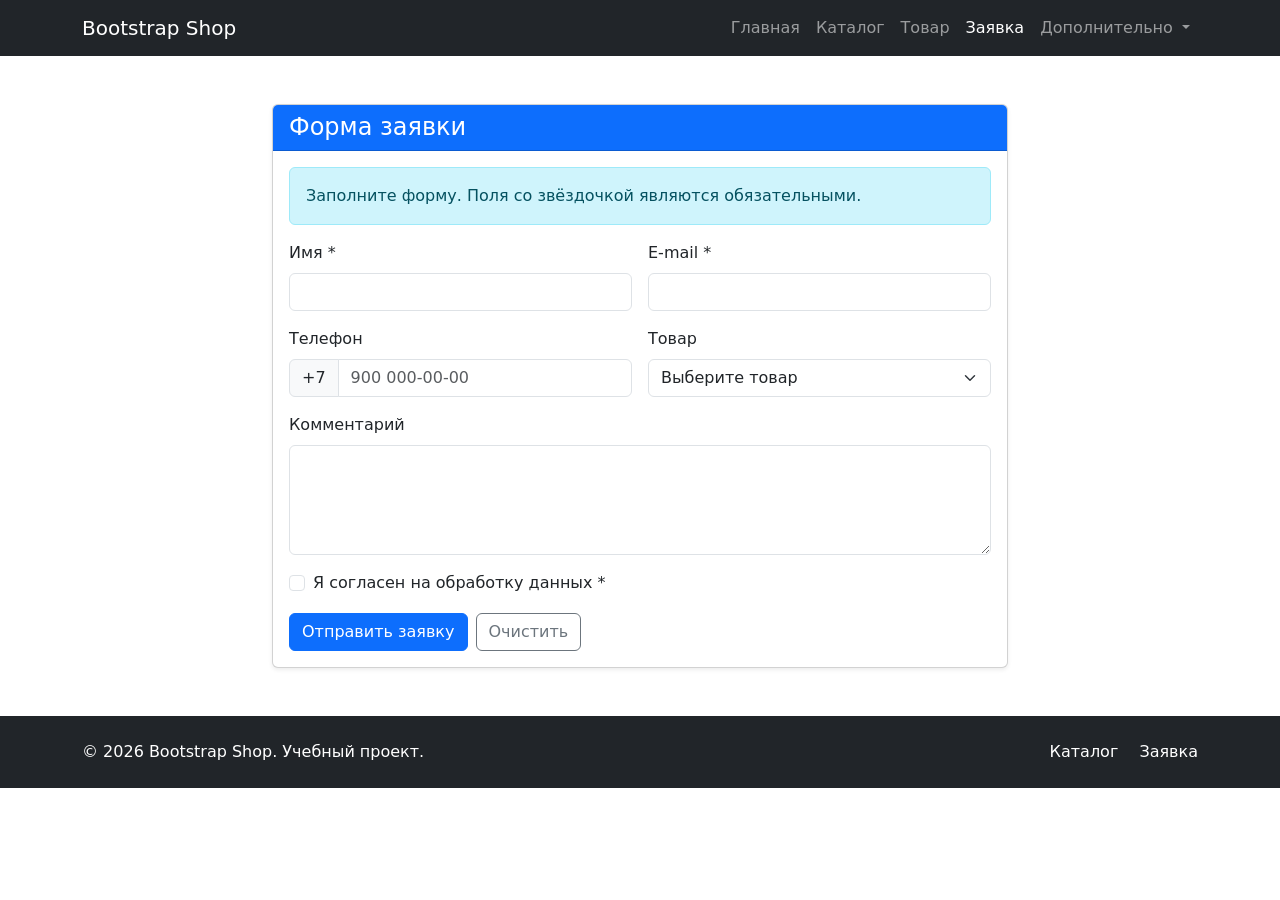
==== order.html @ c386ab7d "feat: add Bootstrap components pages" ====
<!DOCTYPE html>
<html lang="ru">
<head>
  <meta charset="UTF-8">
  <meta name="viewport" content="width=device-width, initial-scale=1.0">
  <title>Заявка — Bootstrap Shop</title>
  <link
    href="https://cdn.jsdelivr.net/npm/bootstrap@5.3.8/dist/css/bootstrap.min.css"
    rel="stylesheet"
  >
  <link rel="stylesheet" href="css/custom.css">
</head>
<body>
  <!-- Navbar: сворачивается на мобильных -->
  <nav class="navbar navbar-expand-lg navbar-dark bg-dark">
    <div class="container">
      <a class="navbar-brand" href="index.html">Bootstrap Shop</a>
      <button
        class="navbar-toggler"
        type="button"
        data-bs-toggle="collapse"
        data-bs-target="#mainNavbar"
        aria-controls="mainNavbar"
        aria-expanded="false"
        aria-label="Переключить навигацию"
      >
        <span class="navbar-toggler-icon"></span>
      </button>
      <div class="collapse navbar-collapse" id="mainNavbar">
        <ul class="navbar-nav ms-auto">
          <li class="nav-item">
            <a class="nav-link" href="index.html">Главная</a>
          </li>
          <li class="nav-item">
            <a class="nav-link" href="catalog.html">Каталог</a>
          </li>
          <li class="nav-item">
            <a class="nav-link" href="product.html">Товар</a>
          </li>
          <li class="nav-item">
            <a class="nav-link active" aria-current="page" href="order.html">Заявка</a>
          </li>
          <!-- Выпадающее меню -->
          <li class="nav-item dropdown">
            <a
              class="nav-link dropdown-toggle"
              href="#"
              role="button"
              data-bs-toggle="dropdown"
              aria-expanded="false"
            >
              Дополнительно
            </a>
            <ul class="dropdown-menu dropdown-menu-end">
              <li><a class="dropdown-item" href="catalog.html">Все товары</a></li>
              <li><a class="dropdown-item" href="order.html">Оформить заявку</a></li>
              <li><a class="dropdown-item" href="index.html#popular">Популярное</a></li>
            </ul>
          </li>
        </ul>
      </div>
    </div>
  </nav>

  <main class="container my-5">
    <div class="row justify-content-center">
      <div class="col-12 col-lg-8">
        <!-- Карточка как контейнер формы -->
        <div class="card shadow-sm">
          <div class="card-header bg-primary text-white">
            <h1 class="h4 mb-0">Форма заявки</h1>
          </div>
          <div class="card-body">
            <div class="alert alert-info" role="alert">
              Заполните форму. Поля со звёздочкой являются обязательными.
            </div>
            <form action="#" method="post">
              <!-- Сетка полей: 2 колонки с md -->
              <div class="row g-3">
                <div class="col-12 col-md-6">
                  <label for="order-name" class="form-label">Имя *</label>
                  <input id="order-name" name="name" type="text" class="form-control" required>
                </div>
                <div class="col-12 col-md-6">
                  <label for="order-email" class="form-label">E-mail *</label>
                  <input id="order-email" name="email" type="email" class="form-control" required>
                </div>
                <div class="col-12 col-md-6">
                  <label for="order-phone" class="form-label">Телефон</label>
                  <!-- Поле с префиксом -->
                  <div class="input-group">
                    <span class="input-group-text">+7</span>
                    <input id="order-phone" name="phone" type="tel" class="form-control" placeholder="900 000-00-00">
                  </div>
                </div>
                <div class="col-12 col-md-6">
                  <label for="order-product" class="form-label">Товар</label>
                  <select id="order-product" name="product" class="form-select">
                    <option value="" selected>Выберите товар</option>
                    <option value="product-1">Товар 1</option>
                    <option value="product-2">Товар 2</option>
                    <option value="product-3">Товар 3</option>
                  </select>
                </div>
                <div class="col-12">
                  <label for="order-comment" class="form-label">Комментарий</label>
                  <textarea id="order-comment" name="comment" class="form-control" rows="4"></textarea>
                </div>
                <div class="col-12">
                  <div class="form-check">
                    <input id="order-agree" name="agree" class="form-check-input" type="checkbox" required>
                    <label class="form-check-label" for="order-agree">Я согласен на обработку данных *</label>
                  </div>
                </div>
                <div class="col-12 d-flex gap-2">
                  <button class="btn btn-primary" type="submit">Отправить заявку</button>
                  <button class="btn btn-outline-secondary" type="reset">Очистить</button>
                </div>
              </div>
            </form>
          </div>
        </div>
      </div>
    </div>
  </main>

  <footer class="bg-dark text-white py-4 mt-5">
    <div class="container">
      <div class="row align-items-center g-3">
        <div class="col-12 col-md-6">
          <p class="mb-0">&copy; 2026 Bootstrap Shop. Учебный проект.</p>
        </div>
        <div class="col-12 col-md-6 text-md-end">
          <a class="text-white text-decoration-none me-3" href="catalog.html">Каталог</a>
          <a class="text-white text-decoration-none" href="order.html">Заявка</a>
        </div>
      </div>
    </div>
  </footer>

  <script src="https://cdn.jsdelivr.net/npm/bootstrap@5.3.8/dist/js/bootstrap.bundle.min.js"></script>
</body>
</html>
---- css/custom.css ----
/* Минимальные доработки поверх Bootstrap */

/* Подвал не прилипает к контенту */
body {
  min-height: 100vh;
}

/* Временный блок вместо картинки */
.placeholder-box {
  min-height: 240px;
}

/* Блок вместо фото товара */
.placeholder-image {
  min-height: 320px;
}

/* Фото в карточке: одна высота, без искажений */
.card-img-top {
  height: 180px;
  object-fit: cover;
}
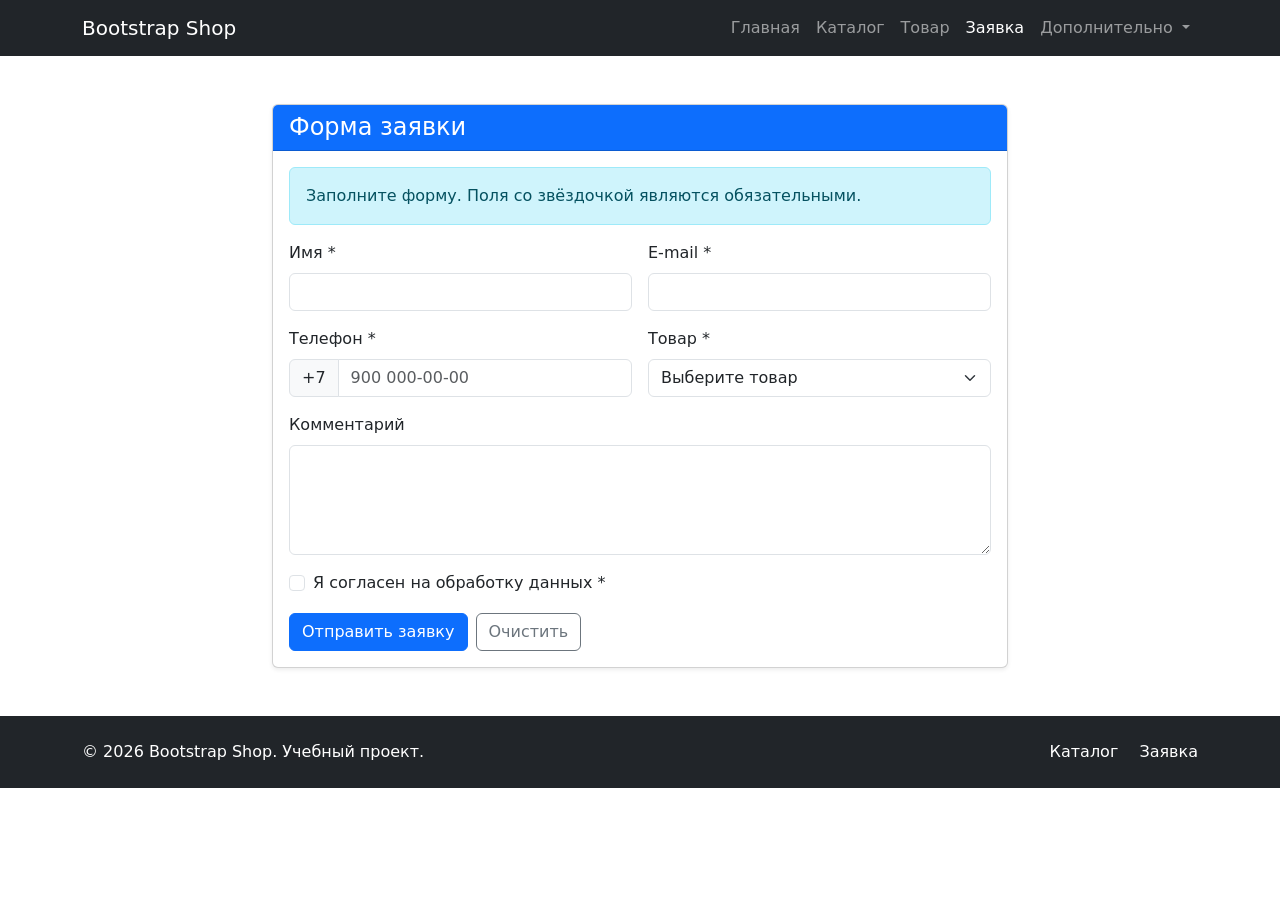
==== commit 90c6119a: "fix: prepare Bootstrap project for submission" ====
--- a/order.html
+++ b/order.html
@@ -86,16 +86,16 @@
                   <input id="order-email" name="email" type="email" class="form-control" required>
                 </div>
                 <div class="col-12 col-md-6">
-                  <label for="order-phone" class="form-label">Телефон</label>
+                  <label for="order-phone" class="form-label">Телефон *</label>
                   <!-- Поле с префиксом -->
                   <div class="input-group">
                     <span class="input-group-text">+7</span>
-                    <input id="order-phone" name="phone" type="tel" class="form-control" placeholder="900 000-00-00">
+                    <input id="order-phone" name="phone" type="tel" class="form-control" placeholder="900 000-00-00" required>
                   </div>
                 </div>
                 <div class="col-12 col-md-6">
-                  <label for="order-product" class="form-label">Товар</label>
-                  <select id="order-product" name="product" class="form-select">
+                  <label for="order-product" class="form-label">Товар *</label>
+                  <select id="order-product" name="product" class="form-select" required>
                     <option value="" selected>Выберите товар</option>
                     <option value="product-1">Товар 1</option>
                     <option value="product-2">Товар 2</option>
